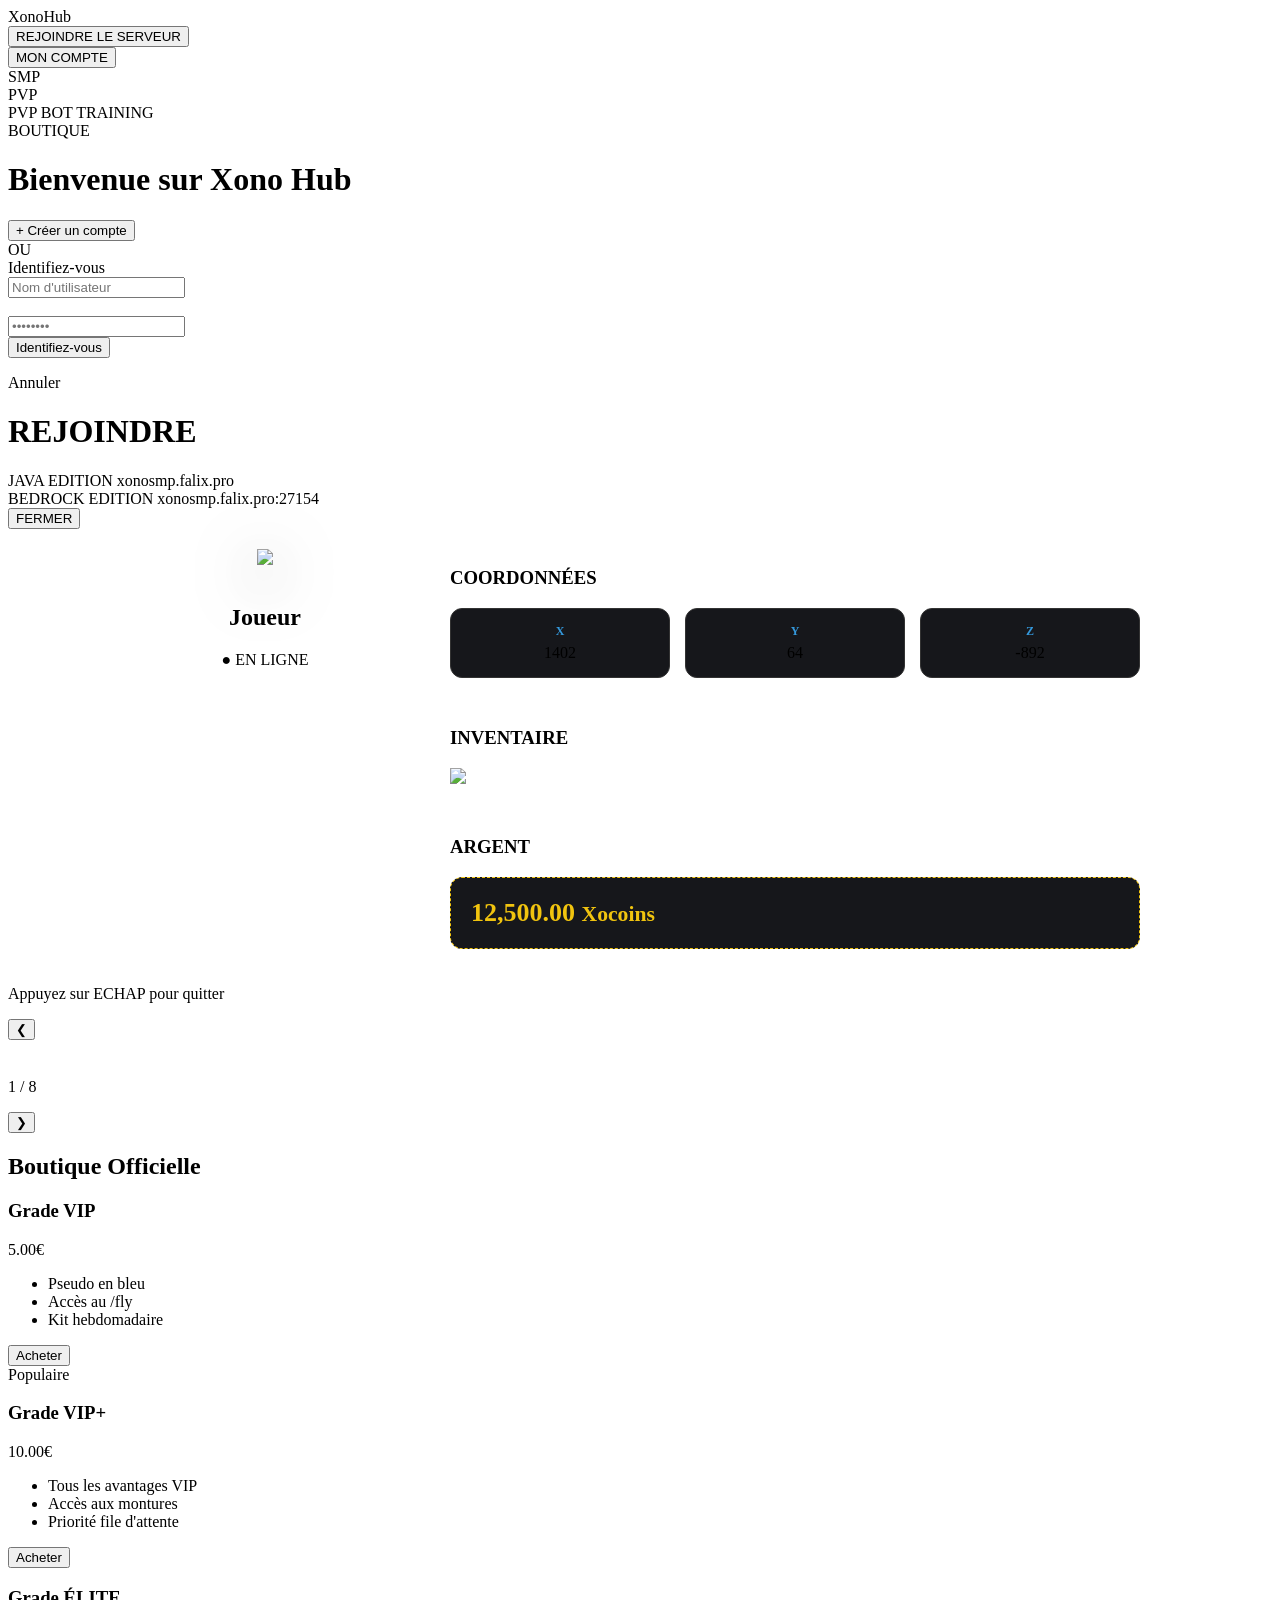
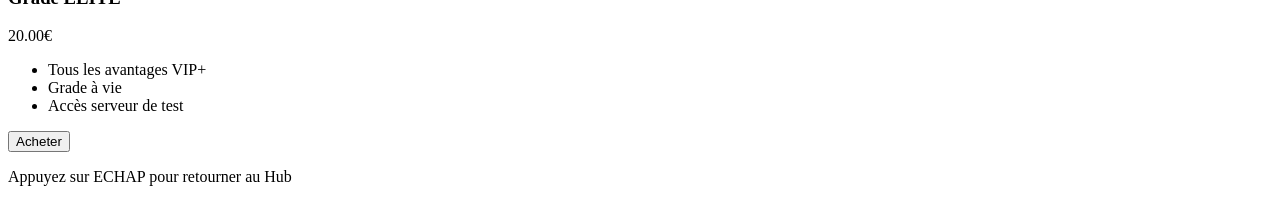
==== index.html @ 07332b5d "Update index.html" ====
<!DOCTYPE html>
<html lang="fr">
<head>
    <meta charset="UTF-8">
    <meta name="viewport" content="width=device-width, initial-scale=1.0">
    <title>XonoHub | Officiel</title>
    <link rel="stylesheet" href="style.css">
    <link href="https://fonts.googleapis.com/css2?family=Poppins:wght@400;600;800&display=swap" rel="stylesheet">
</head>
<body>

    <nav>
        <div class="logo">Xono<span>Hub</span></div>
        <div class="nav-center">
            <button class="btn-join-nav" onclick="openModal('join-modal')">REJOINDRE LE SERVEUR</button>
        </div>
        <div class="auth-buttons">
            <button id="login-btn" class="btn-account" onclick="openModal('login-modal')">MON COMPTE</button>
            <button id="logout-btn" class="btn-logout" onclick="handleLogout()" style="display:none;">DÉCONNEXION</button>
        </div>
    </nav>

    <main class="hub" id="main-hub">
        <div class="grid-container">
            <div class="card smp-btn" onclick="showSection('smp-section')">SMP</div>
            <div class="card pvp-btn" onclick="showSection('kits-section')">PVP</div>
            <div class="card bot-btn">PVP BOT TRAINING</div>
            <div class="card shop-btn" onclick="showSection('shop-section')">BOUTIQUE</div>
        </div>
    </main>

    <div id="login-modal" class="modal">
        <div class="modal-auth-container">
            <div id="auth-step-1" class="auth-card">
                <h1>Bienvenue sur <span>Xono Hub</span></h1>
                <button class="btn-main-auth" onclick="showAuthStep(2)">+ Créer un compte</button>
                <div class="auth-separator">OU</div>
                <div class="login-row">
                    <div class="input-group">
                        <label>Identifiez-vous</label>
                        <div class="input-with-icon">
                            <input type="text" id="login-user" placeholder="Nom d'utilisateur">
                        </div>
                    </div>
                    <div class="input-group">
                        <label>&nbsp;</label>
                        <div class="input-with-icon">
                            <input type="password" id="login-pass" placeholder="••••••••">
                        </div>
                    </div>
                    <button class="btn-submit-auth" onclick="handleLogin()">Identifiez-vous</button>
                </div>
                <p class="auth-footer" onclick="closeEverything()">Annuler</p>
            </div>

            <div id="auth-step-2" class="auth-card" style="display:none;">
                <h1>Créer un compte</h1>
                <div class="input-group full">
                    <label>Choisissez un nom d'utilisateur</label>
                    <input type="text" id="reg-user" placeholder="Nom d'utilisateur">
                    <span id="user-error" class="error-msg"></span>
                </div>
                <div class="check-group">
                    <input type="checkbox" id="check-tos">
                    <label for="check-tos">J'accepte les conditions d'utilisation</label>
                </div>
                <div class="check-group">
                    <input type="checkbox" id="check-data">
                    <label for="check-data">J'accepte que mes données soient stockées</label>
                </div>
                <div class="auth-nav">
                    <button class="btn-text" onclick="showAuthStep(1)">X Annuler</button>
                    <button class="btn-next" onclick="validateStep2()">Suivant ></button>
                </div>
            </div>

            <div id="auth-step-3" class="auth-card" style="display:none;">
                <h1>Créer votre compte</h1>
                <div class="input-group full">
                    <label>Mot de passe</label>
                    <input type="password" id="reg-pass" placeholder="••••••••••••">
                </div>
                <div class="input-group full">
                    <label>Retapez le mot de passe</label>
                    <input type="password" id="reg-pass-confirm" placeholder="••••••••••••">
                </div>
                <div class="auth-nav">
                    <button class="btn-text" onclick="showAuthStep(2)"> < Précédent</button>
                    <button class="btn-submit-final" onclick="handleRegister()">Créer un compte</button>
                </div>
            </div>
        </div>
    </div>

    <div id="join-modal" class="modal">
        <div class="modal-join-content">
            <h1 class="join-title">REJOINDRE</h1>
            <div class="join-container-box">
                <div class="join-row-info">
                    <span class="join-label">JAVA EDITION</span>
                    <span class="join-value">xonosmp.falix.pro</span>
                </div>
                <div class="join-separator-line"></div>
                <div class="join-row-info">
                    <span class="join-label">BEDROCK EDITION</span>
                    <span class="join-value">xonosmp.falix.pro:27154</span>
                </div>
            </div>
            <button onclick="closeEverything()" class="btn-close-join">FERMER</button>
        </div>
    </div>

    <section id="smp-section" class="overlay-section">
        <div class="smp-center-wrapper">
            <div class="smp-layout">
                <div class="skin-side">
                    <img src="https://mc-heads.net/body/Steve" id="player-skin">
                    <h2 id="display-username">Joueur</h2>
                    <div class="status-badge">● EN LIGNE</div>
                </div>
                <div class="stats-side">
                    <div class="stat-group">
                        <h3>COORDONNÉES</h3>
                        <div class="coord-grid">
                            <div class="box"><span>X</span><div id="coord-x">1402</div></div>
                            <div class="box"><span>Y</span><div id="coord-y">64</div></div>
                            <div class="box"><span>Z</span><div id="coord-z">-892</div></div>
                        </div>
                    </div>
                    <div class="stat-group">
                        <h3>INVENTAIRE</h3>
                        <div class="inventory-grid">
                            <div class="slot"><img src="https://minecraft.wiki/images/Netherite_Sword_JE2_BE2.png"></div>
                            <div class="slot"></div><div class="slot"></div><div class="slot"></div>
                            <div class="slot"></div><div class="slot"></div><div class="slot"></div>
                            <div class="slot"></div><div class="slot"></div>
                        </div>
                    </div>
                    <div class="stat-group">
                        <h3>ARGENT</h3>
                        <div class="money-box">12,500.00 <small>Xocoins</small></div>
                    </div>
                </div>
            </div>
            <p class="hint">Appuyez sur <span>ECHAP</span> pour quitter</p>
        </div>
    </section>

    <section id="kits-section" class="overlay-section">
        <div class="kit-page-container">
            <button class="nav-arrow" onclick="changePage(-1)">&#10094;</button>
            <div class="kit-display" id="kit-content">
                <img id="kit-img" src="">
                <h2 id="kit-title"></h2>
                <div class="kit-desc-box"><p id="kit-desc"></p></div>
                <p class="page-counter"><span id="current-p">1</span> / 8</p>
            </div>
            <button class="nav-arrow" onclick="changePage(1)">&#10095;</button>
        </div>
    </section>

    <section id="shop-section" class="overlay-section">
        <div class="shop-wrapper">
            <h2 class="shop-main-title">Boutique Officielle</h2>
            <div class="shop-grid">
                <div class="shop-card">
                    <h3>Grade VIP</h3>
                    <div class="price">5.00€</div>
                    <ul class="features">
                        <li>Pseudo en bleu</li>
                        <li>Accès au /fly</li>
                        <li>Kit hebdomadaire</li>
                    </ul>
                    <button class="btn-buy" onclick="handlePurchase('Grade VIP', 5.00)">Acheter</button>
                </div>

                <div class="shop-card popular">
                    <div class="popular-badge">Populaire</div>
                    <h3>Grade VIP+</h3>
                    <div class="price">10.00€</div>
                    <ul class="features">
                        <li>Tous les avantages VIP</li>
                        <li>Accès aux montures</li>
                        <li>Priorité file d'attente</li>
                    </ul>
                    <button class="btn-buy" onclick="handlePurchase('Grade VIP+', 10.00)">Acheter</button>
                </div>

                <div class="shop-card">
                    <h3>Grade ÉLITE</h3>
                    <div class="price">20.00€</div>
                    <ul class="features">
                        <li>Tous les avantages VIP+</li>
                        <li>Grade à vie</li>
                        <li>Accès serveur de test</li>
                    </ul>
                    <button class="btn-buy" onclick="handlePurchase('Grade ÉLITE', 20.00)">Acheter</button>
                </div>
            </div>
            <p class="hint">Appuyez sur <span>ECHAP</span> pour retourner au Hub</p>
        </div>
    </section>

    <script src="script.js"></script>
</body>
</html>
---- style.css ----
/* --- CORRECTIF DESIGN SMP --- */
.smp-layout {
    display: flex;
    flex-direction: row;
    align-items: flex-start;
    justify-content: center;
    gap: 60px;
    padding: 20px;
    max-width: 1000px;
    margin: 0 auto;
}

.skin-side {
    text-align: center;
    flex: 0 0 250px;
}

#player-skin {
    height: 380px;
    filter: drop-shadow(0 15px 30px rgba(0,0,0,0.6));
    margin-bottom: 15px;
}

.stats-side {
    flex: 1;
    display: flex;
    flex-direction: column;
    gap: 30px;
}

.coord-grid {
    display: grid;
    grid-template-columns: repeat(3, 1fr);
    gap: 15px;
}

.coord-grid .box {
    background: #16171b;
    padding: 15px;
    border-radius: 12px;
    border: 1px solid #333;
    text-align: center;
}

.coord-grid .box span {
    color: #3498db;
    font-weight: 800;
    display: block;
    font-size: 12px;
    margin-bottom: 5px;
}

.money-box {
    background: #16171b;
    padding: 20px;
    border-radius: 12px;
    border: 1px dashed #f1c40f;
    color: #f1c40f;
    font-size: 26px;
    font-weight: 900;
}

/* Mobile responsive */
@media (max-width: 850px) {
    .smp-layout { flex-direction: column; align-items: center; }
}
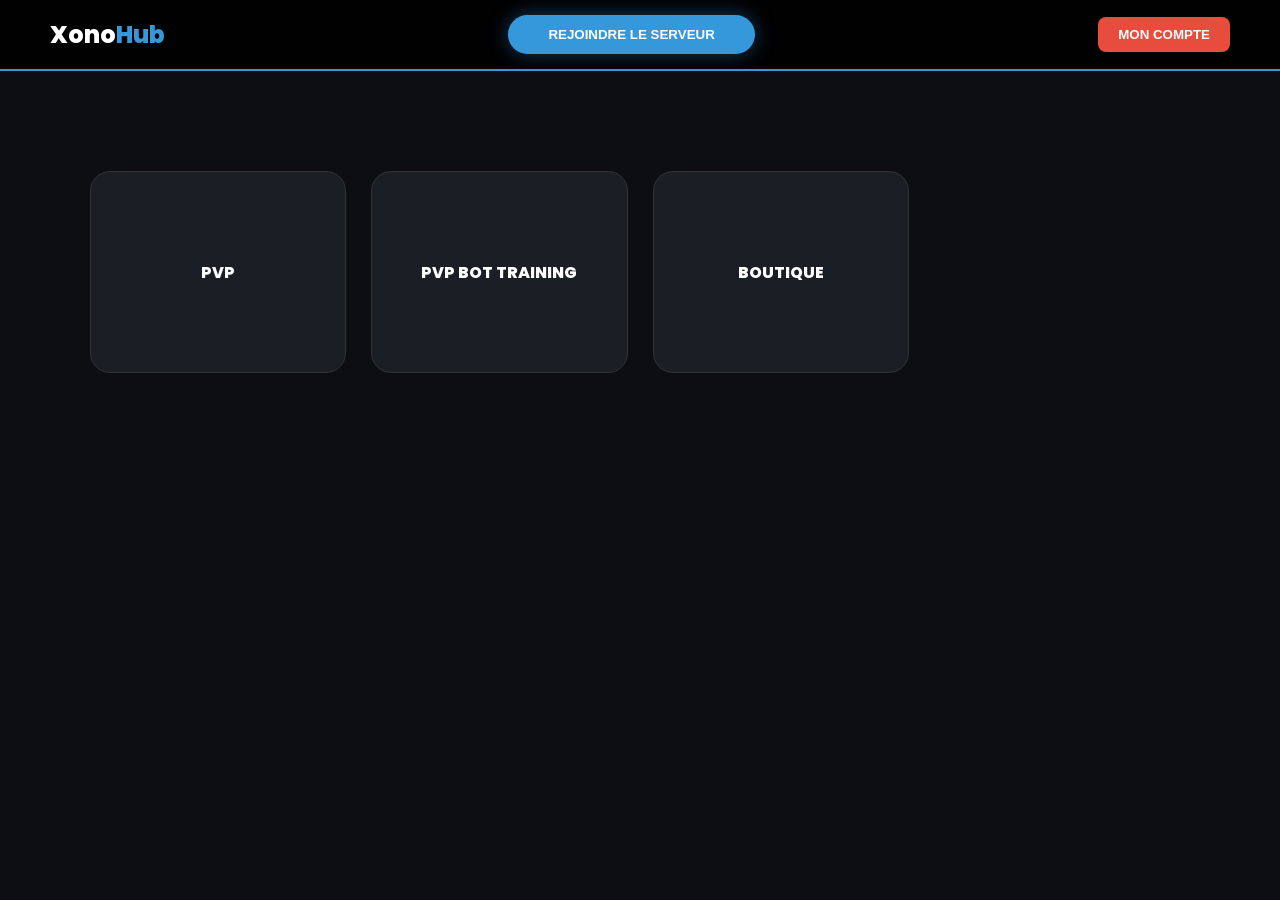
==== commit 42cd01ba: "Update index.html" ====
--- a/index.html
+++ b/index.html
@@ -3,7 +3,7 @@
 <head>
     <meta charset="UTF-8">
     <meta name="viewport" content="width=device-width, initial-scale=1.0">
-    <title>XonoHub | Officiel</title>
+    <title>XonoSMP | Officiel</title>
     <link rel="stylesheet" href="style.css">
     <link href="https://fonts.googleapis.com/css2?family=Poppins:wght@400;600;800&display=swap" rel="stylesheet">
 </head>
@@ -22,7 +22,6 @@
 
     <main class="hub" id="main-hub">
         <div class="grid-container">
-            <div class="card smp-btn" onclick="showSection('smp-section')">SMP</div>
             <div class="card pvp-btn" onclick="showSection('kits-section')">PVP</div>
             <div class="card bot-btn">PVP BOT TRAINING</div>
             <div class="card shop-btn" onclick="showSection('shop-section')">BOUTIQUE</div>
--- a/style.css
+++ b/style.css
@@ -1,66 +1,382 @@
-/* --- CORRECTIF DESIGN SMP --- */
-.smp-layout {
+/* --- VARIABLES ET BASES --- */
+:root {
+    --bg: #0d0e12;
+    --primary: #3498db;
+    --accent: #e74c3c; /* Rouge */
+    --card: #1c1e26;
+    --text: #ffffff;
+    --success: #2ecc71;
+}
+
+body { 
+    margin: 0; 
+    font-family: 'Poppins', sans-serif; 
+    background: var(--bg); 
+    color: var(--text); 
+    overflow: hidden; 
+}
+
+/* --- NAVIGATION --- */
+nav { 
+    display: flex; 
+    justify-content: space-between; 
+    align-items: center; 
+    padding: 15px 50px; 
+    background: rgba(0,0,0,0.9); 
+    border-bottom: 2px solid var(--primary); 
+    z-index: 10; 
+    position: relative; 
+}
+
+.logo { font-weight: 800; font-size: 24px; }
+.logo span { color: var(--primary); }
+
+.nav-center { flex-grow: 1; text-align: center; }
+
+.btn-join-nav { 
+    background: var(--primary); 
+    color: white; 
+    border: none; 
+    padding: 12px 40px; 
+    border-radius: 50px; 
+    font-weight: 800; 
+    cursor: pointer; 
+    box-shadow: 0 0 20px rgba(52, 152, 219, 0.4); 
+    transition: 0.3s; 
+}
+
+/* Zone Boutons Compte & Logout */
+.auth-buttons {
     display: flex;
-    flex-direction: row;
-    align-items: flex-start;
-    justify-content: center;
-    gap: 60px;
-    padding: 20px;
-    max-width: 1000px;
-    margin: 0 auto;
-}
-
-.skin-side {
-    text-align: center;
-    flex: 0 0 250px;
-}
-
-#player-skin {
-    height: 380px;
-    filter: drop-shadow(0 15px 30px rgba(0,0,0,0.6));
-    margin-bottom: 15px;
-}
-
-.stats-side {
-    flex: 1;
-    display: flex;
-    flex-direction: column;
-    gap: 30px;
-}
-
-.coord-grid {
-    display: grid;
-    grid-template-columns: repeat(3, 1fr);
-    gap: 15px;
-}
-
-.coord-grid .box {
-    background: #16171b;
-    padding: 15px;
-    border-radius: 12px;
-    border: 1px solid #333;
-    text-align: center;
-}
-
-.coord-grid .box span {
-    color: #3498db;
-    font-weight: 800;
-    display: block;
-    font-size: 12px;
-    margin-bottom: 5px;
-}
-
-.money-box {
-    background: #16171b;
-    padding: 20px;
-    border-radius: 12px;
-    border: 1px dashed #f1c40f;
-    color: #f1c40f;
-    font-size: 26px;
-    font-weight: 900;
-}
-
-/* Mobile responsive */
-@media (max-width: 850px) {
-    .smp-layout { flex-direction: column; align-items: center; }
-}
+    align-items: center;
+    gap: 10px;
+}
+
+.btn-account { 
+    background: var(--accent); 
+    color: white; 
+    border: none; 
+    padding: 10px 20px; 
+    border-radius: 8px; 
+    font-weight: bold; 
+    cursor: pointer; 
+    transition: 0.3s;
+}
+
+.btn-logout {
+    background-color: #ff4d4d;
+    color: white;
+    border: none;
+    padding: 10px 20px;
+    border-radius: 8px;
+    cursor: pointer;
+    font-family: 'Poppins', sans-serif;
+    font-weight: bold;
+    transition: 0.3s;
+}
+
+.btn-logout:hover {
+    background-color: #cc0000;
+    transform: scale(1.05);
+}
+
+/* --- HUB GRID --- */
+.grid-container { 
+    display: grid; 
+    grid-template-columns: repeat(4, 1fr); 
+    gap: 25px; 
+    max-width: 1100px; 
+    margin: 100px auto; 
+}
+
+.card { 
+    background: var(--card); 
+    height: 200px; 
+    border-radius: 20px; 
+    display: flex; 
+    align-items: center; 
+    justify-content: center; 
+    font-weight: 800; 
+    cursor: pointer; 
+    border: 1px solid #333; 
+    transition: 0.3s; 
+}
+
+.card:hover { 
+    transform: translateY(-10px); 
+    border-color: var(--primary); 
+}
+
+/* --- AUTHENTIFICATION (STYLE ATERNOS) --- */
+.modal { display: none; position: fixed; top: 0; left: 0; width: 100%; height: 100%; background: rgba(0,0,0,0.9); z-index: 1000; }
+
+.modal-auth-container { 
+    width: 100%; 
+    max-width: 600px; 
+    margin: 8% auto; 
+    background: #2c3e50; 
+    border-radius: 5px; 
+    padding: 40px; 
+    color: white; 
+    text-align: center; 
+    box-shadow: 0 10px 30px rgba(0,0,0,0.5); 
+}
+
+.btn-main-auth { 
+    background: #00b0ff; 
+    color: white; 
+    border: none; 
+    width: 100%; 
+    padding: 20px; 
+    font-size: 24px; 
+    font-weight: bold; 
+    border-radius: 5px; 
+    cursor: pointer; 
+}
+
+.auth-separator { 
+    display: flex; 
+    align-items: center; 
+    margin: 20px 0; 
+    font-weight: bold; 
+}
+
+.auth-separator::before, .auth-separator::after { 
+    content: ""; 
+    flex: 1; 
+    height: 2px; 
+    background: white; 
+    margin: 0 15px; 
+}
+
+.login-row { display: flex; gap: 10px; align-items: flex-end; justify-content: center; }
+
+.input-with-icon { background: white; padding: 5px 10px; border-radius: 3px; }
+
+.input-with-icon input { 
+    border: none; 
+    color: #333; 
+    outline: none; 
+    width: 120px; 
+}
+
+.btn-submit-auth { 
+    background: #00b0ff; 
+    border: none; 
+    color: white; 
+    padding: 12px 20px; 
+    border-radius: 3px; 
+    font-weight: bold; 
+    cursor: pointer; 
+}
+
+.input-group.full input { 
+    width: 100%; 
+    background: white; 
+    color: #333; 
+    padding: 12px; 
+    border-radius: 3px; 
+    border: none; 
+    box-sizing: border-box; 
+}
+
+.check-group { 
+    display: flex; 
+    align-items: center; 
+    background: rgba(0,0,0,0.2); 
+    padding: 15px; 
+    margin: 10px 0; 
+    border-radius: 3px; 
+    text-align: left; 
+}
+
+.check-group input { width: 20px; height: 20px; margin-right: 15px; }
+
+.auth-nav { display: flex; justify-content: space-between; margin-top: 30px; }
+
+.btn-next, .btn-submit-final { 
+    background: #007acc; 
+    color: white; 
+    border: none; 
+    padding: 12px 25px; 
+    border-radius: 3px; 
+    cursor: pointer; 
+    font-weight: bold; 
+}
+
+.btn-text { background: transparent; border: none; color: white; cursor: pointer; }
+
+/* --- MODAL REJOINDRE --- */
+.modal-join-content { 
+    background: #16171b; 
+    width: 450px; 
+    margin: 12% auto; 
+    padding: 40px; 
+    border-radius: 15px; 
+    text-align: center; 
+    border: 1px solid #333; 
+    box-shadow: 0 20px 50px rgba(0,0,0,0.8); 
+}
+
+.join-title { font-size: 32px; font-weight: 900; margin-bottom: 25px; letter-spacing: 2px; }
+
+.join-container-box { background: rgba(0,0,0,0.4); padding: 20px; border-radius: 10px; margin-bottom: 25px; }
+
+.join-row-info { display: flex; flex-direction: column; gap: 5px; margin: 10px 0; }
+
+.join-label { color: var(--primary); font-size: 12px; font-weight: bold; }
+
+.join-value { font-size: 18px; font-weight: 800; }
+
+.join-separator-line { width: 40px; height: 2px; background: #444; margin: 10px auto; }
+
+.btn-close-join { 
+    background: var(--primary); 
+    color: white; 
+    border: none; 
+    padding: 12px 50px; 
+    border-radius: 50px; 
+    font-weight: 800; 
+    cursor: pointer; 
+}
+
+/* --- OVERLAYS & SECTIONS --- */
+.overlay-section { 
+    display: none; 
+    position: fixed; 
+    top: 0; 
+    left: 0; 
+    width: 100%; 
+    height: 100%; 
+    background: rgba(10,11,14,0.98); 
+    z-index: 100; 
+    padding: 60px; 
+    box-sizing: border-box; 
+}
+
+.hint { margin-top: 20px; color: #666; font-size: 14px; text-align: center; }
+.hint span { background: #333; padding: 2px 8px; border-radius: 4px; color: #fff; }
+
+/* Section Profil / SMP */
+.smp-center-wrapper { display: flex; flex-direction: column; align-items: center; justify-content: center; height: 100%; }
+
+.smp-layout { 
+    display: flex; gap: 40px; background: var(--card); padding: 40px; 
+    border-radius: 30px; border: 1px solid #444; box-shadow: 0 20px 50px rgba(0,0,0,0.5); 
+}
+
+.skin-side { text-align: center; border-right: 1px solid #333; padding-right: 40px; }
+.skin-side img { height: 350px; margin-bottom: 15px; }
+.status-badge { background: var(--success); color: #000; font-size: 10px; font-weight: 900; padding: 4px 12px; border-radius: 20px; }
+
+.stats-side { display: flex; flex-direction: column; gap: 20px; }
+.stat-group h3 { font-size: 14px; color: var(--primary); margin-bottom: 10px; }
+
+.coord-grid { display: grid; grid-template-columns: repeat(3, 1fr); gap: 10px; }
+.box { background: #000; padding: 15px; border-radius: 10px; border: 1px solid #333; text-align: center; }
+.box span { color: var(--primary); font-weight: 800; display: block; }
+
+.inventory-grid { display: grid; grid-template-columns: repeat(9, 1fr); gap: 5px; }
+.slot { width: 40px; height: 40px; background: #222; border: 1px solid #444; display: flex; align-items: center; justify-content: center; }
+.slot img { width: 25px; }
+
+.money-box { background: #111; padding: 15px; border-radius: 10px; font-size: 24px; font-weight: 800; color: #f1c40f; border: 1px dashed #f1c40f; }
+
+/* --- SECTION KITS --- */
+.kit-page-container { display: flex; align-items: center; justify-content: center; height: 80vh; gap: 40px; }
+
+.kit-display { 
+    background: var(--card); 
+    width: 400px; 
+    padding: 40px; 
+    border-radius: 30px; 
+    text-align: center; 
+    border: 1px solid var(--primary); 
+}
+
+.kit-display img { width: 150px; margin-bottom: 20px; }
+
+.nav-arrow { 
+    background: var(--primary); 
+    border: none; 
+    color: white; 
+    font-size: 20px; 
+    width: 50px; 
+    height: 50px; 
+    border-radius: 50%; 
+    cursor: pointer; 
+    transition: 0.3s;
+}
+
+.nav-arrow:hover { background: #2980b9; }
+
+/* --- SECTION BOUTIQUE --- */
+.shop-wrapper { max-width: 1200px; margin: 0 auto; text-align: center; }
+
+.shop-main-title { font-size: 40px; font-weight: 900; margin-bottom: 50px; text-transform: uppercase; }
+
+.shop-grid { display: flex; justify-content: center; gap: 30px; flex-wrap: wrap; }
+
+.shop-card { 
+    background: #16171b; 
+    border: 1px solid #333; 
+    border-radius: 20px; 
+    padding: 40px 30px; 
+    width: 300px; 
+    position: relative; 
+    transition: 0.3s ease; 
+}
+
+.shop-card.popular { 
+    border: 2px solid var(--primary); 
+    box-shadow: 0 0 30px rgba(52, 152, 219, 0.2); 
+    transform: scale(1.05); 
+}
+
+.popular-badge { 
+    position: absolute; 
+    top: -15px; 
+    left: 50%; 
+    transform: translateX(-50%); 
+    background: var(--primary); 
+    color: white; 
+    padding: 5px 20px; 
+    border-radius: 50px; 
+    font-size: 12px; 
+    font-weight: bold; 
+    text-transform: uppercase; 
+}
+
+.shop-card .price { 
+    font-size: 35px; 
+    font-weight: 900; 
+    color: var(--success); 
+    margin-bottom: 30px; 
+}
+
+.features { 
+    list-style: none; 
+    padding: 0; 
+    margin-bottom: 40px; 
+    color: #aaa; 
+    font-size: 14px; 
+    line-height: 2; 
+}
+
+.btn-buy { 
+    background: var(--primary); 
+    color: white; 
+    border: none; 
+    width: 100%; 
+    padding: 15px; 
+    border-radius: 10px; 
+    font-weight: 800; 
+    font-size: 16px; 
+    cursor: pointer; 
+    transition: 0.3s; 
+}
+
+.btn-buy:hover { 
+    background: #2980b9; 
+    box-shadow: 0 0 20px rgba(52, 152, 219, 0.5); 
+}
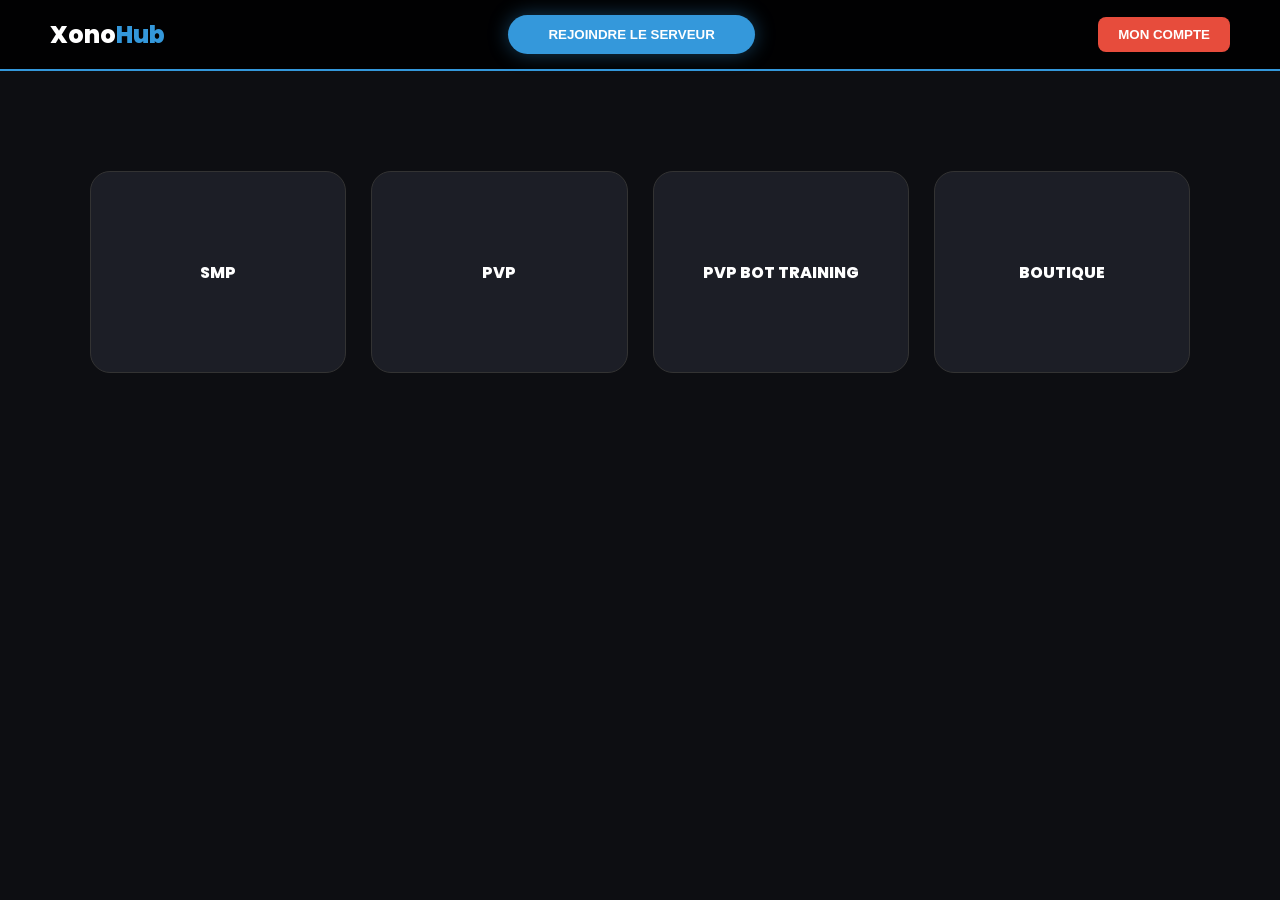
==== commit 2fc9167d: "Update index.html" ====
--- a/index.html
+++ b/index.html
@@ -3,7 +3,7 @@
 <head>
     <meta charset="UTF-8">
     <meta name="viewport" content="width=device-width, initial-scale=1.0">
-    <title>XonoSMP | Officiel</title>
+    <title>XonoHub | Officiel</title>
     <link rel="stylesheet" href="style.css">
     <link href="https://fonts.googleapis.com/css2?family=Poppins:wght@400;600;800&display=swap" rel="stylesheet">
 </head>
@@ -22,6 +22,7 @@
 
     <main class="hub" id="main-hub">
         <div class="grid-container">
+            <div class="card smp-btn" onclick="showSection('smp-section')">SMP</div>
             <div class="card pvp-btn" onclick="showSection('kits-section')">PVP</div>
             <div class="card bot-btn">PVP BOT TRAINING</div>
             <div class="card shop-btn" onclick="showSection('shop-section')">BOUTIQUE</div>
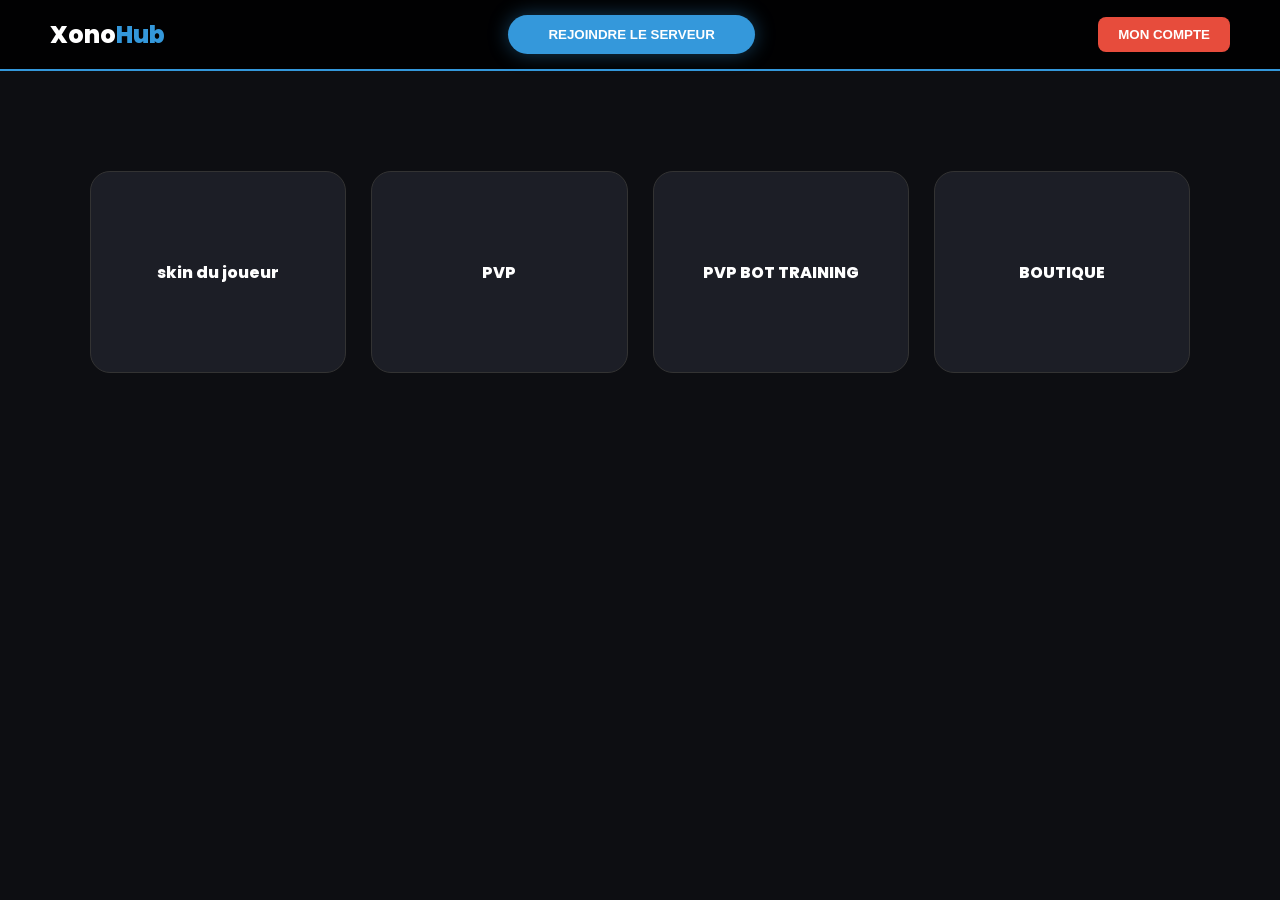
==== commit 24fd6320: "Update index.html" ====
--- a/index.html
+++ b/index.html
@@ -22,7 +22,7 @@
 
     <main class="hub" id="main-hub">
         <div class="grid-container">
-            <div class="card smp-btn" onclick="showSection('smp-section')">SMP</div>
+            <div class="card smp-btn" onclick="showSection('smp-section')">skin du joueur</div>
             <div class="card pvp-btn" onclick="showSection('kits-section')">PVP</div>
             <div class="card bot-btn">PVP BOT TRAINING</div>
             <div class="card shop-btn" onclick="showSection('shop-section')">BOUTIQUE</div>
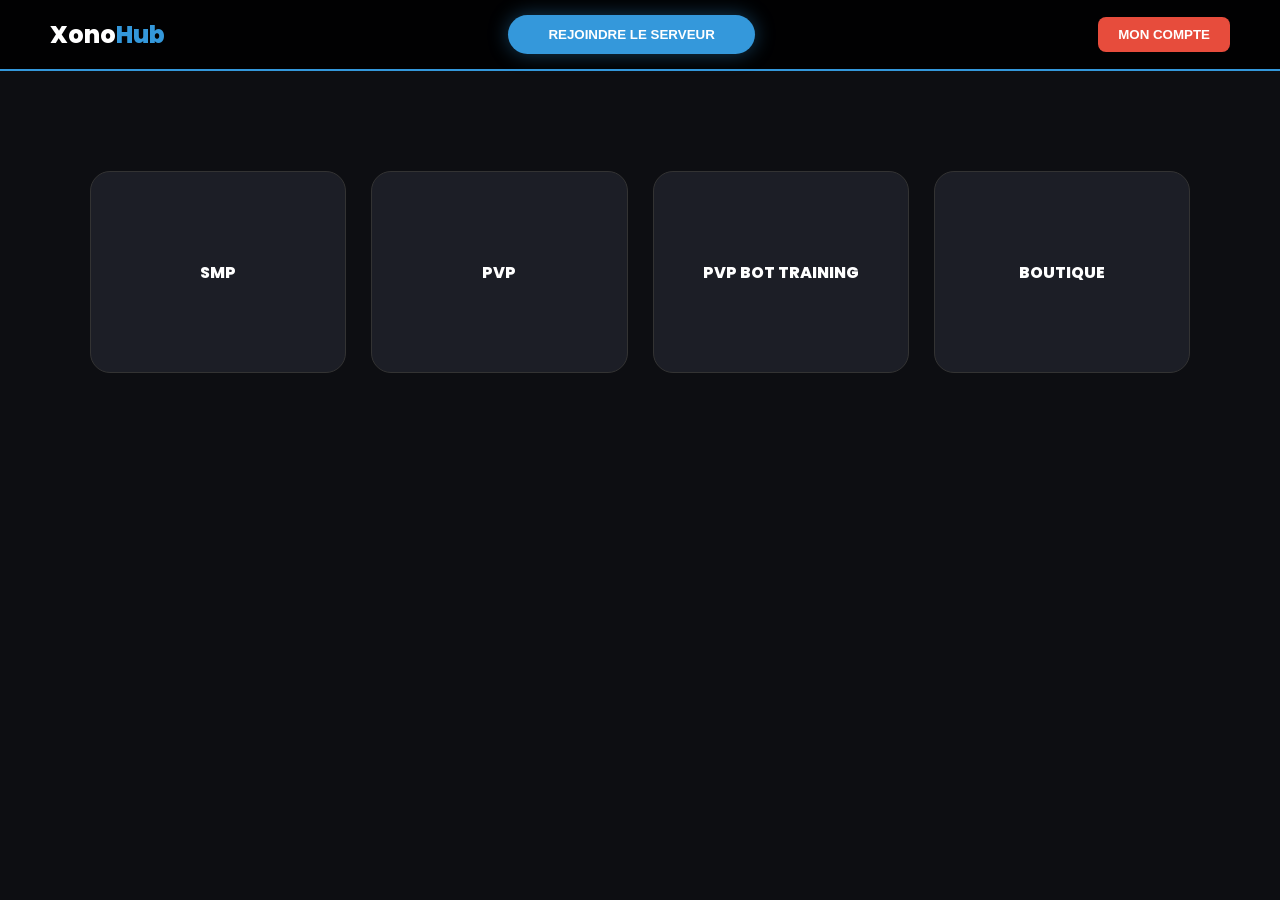
==== commit c1581cc4: "Update index.html" ====
--- a/index.html
+++ b/index.html
@@ -22,12 +22,25 @@
 
     <main class="hub" id="main-hub">
         <div class="grid-container">
-            <div class="card smp-btn" onclick="showSection('smp-section')">skin du joueur</div>
+            <div class="card smp-btn" onclick="showSection('smp-section')">SMP</div>
             <div class="card pvp-btn" onclick="showSection('kits-section')">PVP</div>
             <div class="card bot-btn">PVP BOT TRAINING</div>
             <div class="card shop-btn" onclick="showSection('shop-section')">BOUTIQUE</div>
         </div>
     </main>
+
+    <section id="smp-section" class="overlay-section">
+        <div class="smp-center-wrapper">
+            <div class="smp-layout-simple">
+                <div class="skin-only-container">
+                    <img src="https://mc-heads.net/body/Steve" id="player-skin">
+                    <h2 id="display-username">Chargement...</h2>
+                    <div class="status-badge" id="player-status">● HORS LIGNE</div>
+                </div>
+            </div>
+            <p class="hint">Appuyez sur <span>ECHAP</span> pour quitter</p>
+        </div>
+    </section>
 
     <div id="login-modal" class="modal">
         <div class="modal-auth-container">
@@ -37,57 +50,14 @@
                 <div class="auth-separator">OU</div>
                 <div class="login-row">
                     <div class="input-group">
-                        <label>Identifiez-vous</label>
-                        <div class="input-with-icon">
-                            <input type="text" id="login-user" placeholder="Nom d'utilisateur">
-                        </div>
+                        <input type="text" id="login-user" placeholder="Pseudo">
                     </div>
                     <div class="input-group">
-                        <label>&nbsp;</label>
-                        <div class="input-with-icon">
-                            <input type="password" id="login-pass" placeholder="••••••••">
-                        </div>
+                        <input type="password" id="login-pass" placeholder="••••••••">
                     </div>
-                    <button class="btn-submit-auth" onclick="handleLogin()">Identifiez-vous</button>
+                    <button class="btn-submit-auth" onclick="handleLogin()">Connexion</button>
                 </div>
                 <p class="auth-footer" onclick="closeEverything()">Annuler</p>
-            </div>
-
-            <div id="auth-step-2" class="auth-card" style="display:none;">
-                <h1>Créer un compte</h1>
-                <div class="input-group full">
-                    <label>Choisissez un nom d'utilisateur</label>
-                    <input type="text" id="reg-user" placeholder="Nom d'utilisateur">
-                    <span id="user-error" class="error-msg"></span>
-                </div>
-                <div class="check-group">
-                    <input type="checkbox" id="check-tos">
-                    <label for="check-tos">J'accepte les conditions d'utilisation</label>
-                </div>
-                <div class="check-group">
-                    <input type="checkbox" id="check-data">
-                    <label for="check-data">J'accepte que mes données soient stockées</label>
-                </div>
-                <div class="auth-nav">
-                    <button class="btn-text" onclick="showAuthStep(1)">X Annuler</button>
-                    <button class="btn-next" onclick="validateStep2()">Suivant ></button>
-                </div>
-            </div>
-
-            <div id="auth-step-3" class="auth-card" style="display:none;">
-                <h1>Créer votre compte</h1>
-                <div class="input-group full">
-                    <label>Mot de passe</label>
-                    <input type="password" id="reg-pass" placeholder="••••••••••••">
-                </div>
-                <div class="input-group full">
-                    <label>Retapez le mot de passe</label>
-                    <input type="password" id="reg-pass-confirm" placeholder="••••••••••••">
-                </div>
-                <div class="auth-nav">
-                    <button class="btn-text" onclick="showAuthStep(2)"> < Précédent</button>
-                    <button class="btn-submit-final" onclick="handleRegister()">Créer un compte</button>
-                </div>
             </div>
         </div>
     </div>
@@ -108,97 +78,6 @@
             </div>
             <button onclick="closeEverything()" class="btn-close-join">FERMER</button>
         </div>
-    </div>
-
-    <section id="smp-section" class="overlay-section">
-        <div class="smp-center-wrapper">
-            <div class="smp-layout">
-                <div class="skin-side">
-                    <img src="https://mc-heads.net/body/Steve" id="player-skin">
-                    <h2 id="display-username">Joueur</h2>
-                    <div class="status-badge">● EN LIGNE</div>
-                </div>
-                <div class="stats-side">
-                    <div class="stat-group">
-                        <h3>COORDONNÉES</h3>
-                        <div class="coord-grid">
-                            <div class="box"><span>X</span><div id="coord-x">1402</div></div>
-                            <div class="box"><span>Y</span><div id="coord-y">64</div></div>
-                            <div class="box"><span>Z</span><div id="coord-z">-892</div></div>
-                        </div>
-                    </div>
-                    <div class="stat-group">
-                        <h3>INVENTAIRE</h3>
-                        <div class="inventory-grid">
-                            <div class="slot"><img src="https://minecraft.wiki/images/Netherite_Sword_JE2_BE2.png"></div>
-                            <div class="slot"></div><div class="slot"></div><div class="slot"></div>
-                            <div class="slot"></div><div class="slot"></div><div class="slot"></div>
-                            <div class="slot"></div><div class="slot"></div>
-                        </div>
-                    </div>
-                    <div class="stat-group">
-                        <h3>ARGENT</h3>
-                        <div class="money-box">12,500.00 <small>Xocoins</small></div>
-                    </div>
-                </div>
-            </div>
-            <p class="hint">Appuyez sur <span>ECHAP</span> pour quitter</p>
-        </div>
-    </section>
-
-    <section id="kits-section" class="overlay-section">
-        <div class="kit-page-container">
-            <button class="nav-arrow" onclick="changePage(-1)">&#10094;</button>
-            <div class="kit-display" id="kit-content">
-                <img id="kit-img" src="">
-                <h2 id="kit-title"></h2>
-                <div class="kit-desc-box"><p id="kit-desc"></p></div>
-                <p class="page-counter"><span id="current-p">1</span> / 8</p>
-            </div>
-            <button class="nav-arrow" onclick="changePage(1)">&#10095;</button>
-        </div>
-    </section>
-
-    <section id="shop-section" class="overlay-section">
-        <div class="shop-wrapper">
-            <h2 class="shop-main-title">Boutique Officielle</h2>
-            <div class="shop-grid">
-                <div class="shop-card">
-                    <h3>Grade VIP</h3>
-                    <div class="price">5.00€</div>
-                    <ul class="features">
-                        <li>Pseudo en bleu</li>
-                        <li>Accès au /fly</li>
-                        <li>Kit hebdomadaire</li>
-                    </ul>
-                    <button class="btn-buy" onclick="handlePurchase('Grade VIP', 5.00)">Acheter</button>
-                </div>
-
-                <div class="shop-card popular">
-                    <div class="popular-badge">Populaire</div>
-                    <h3>Grade VIP+</h3>
-                    <div class="price">10.00€</div>
-                    <ul class="features">
-                        <li>Tous les avantages VIP</li>
-                        <li>Accès aux montures</li>
-                        <li>Priorité file d'attente</li>
-                    </ul>
-                    <button class="btn-buy" onclick="handlePurchase('Grade VIP+', 10.00)">Acheter</button>
-                </div>
-
-                <div class="shop-card">
-                    <h3>Grade ÉLITE</h3>
-                    <div class="price">20.00€</div>
-                    <ul class="features">
-                        <li>Tous les avantages VIP+</li>
-                        <li>Grade à vie</li>
-                        <li>Accès serveur de test</li>
-                    </ul>
-                    <button class="btn-buy" onclick="handlePurchase('Grade ÉLITE', 20.00)">Acheter</button>
-                </div>
-            </div>
-            <p class="hint">Appuyez sur <span>ECHAP</span> pour retourner au Hub</p>
-        </div>
     </section>
 
     <script src="script.js"></script>
--- a/style.css
+++ b/style.css
@@ -272,16 +272,6 @@
 .stats-side { display: flex; flex-direction: column; gap: 20px; }
 .stat-group h3 { font-size: 14px; color: var(--primary); margin-bottom: 10px; }
 
-.coord-grid { display: grid; grid-template-columns: repeat(3, 1fr); gap: 10px; }
-.box { background: #000; padding: 15px; border-radius: 10px; border: 1px solid #333; text-align: center; }
-.box span { color: var(--primary); font-weight: 800; display: block; }
-
-.inventory-grid { display: grid; grid-template-columns: repeat(9, 1fr); gap: 5px; }
-.slot { width: 40px; height: 40px; background: #222; border: 1px solid #444; display: flex; align-items: center; justify-content: center; }
-.slot img { width: 25px; }
-
-.money-box { background: #111; padding: 15px; border-radius: 10px; font-size: 24px; font-weight: 800; color: #f1c40f; border: 1px dashed #f1c40f; }
-
 /* --- SECTION KITS --- */
 .kit-page-container { display: flex; align-items: center; justify-content: center; height: 80vh; gap: 40px; }
 
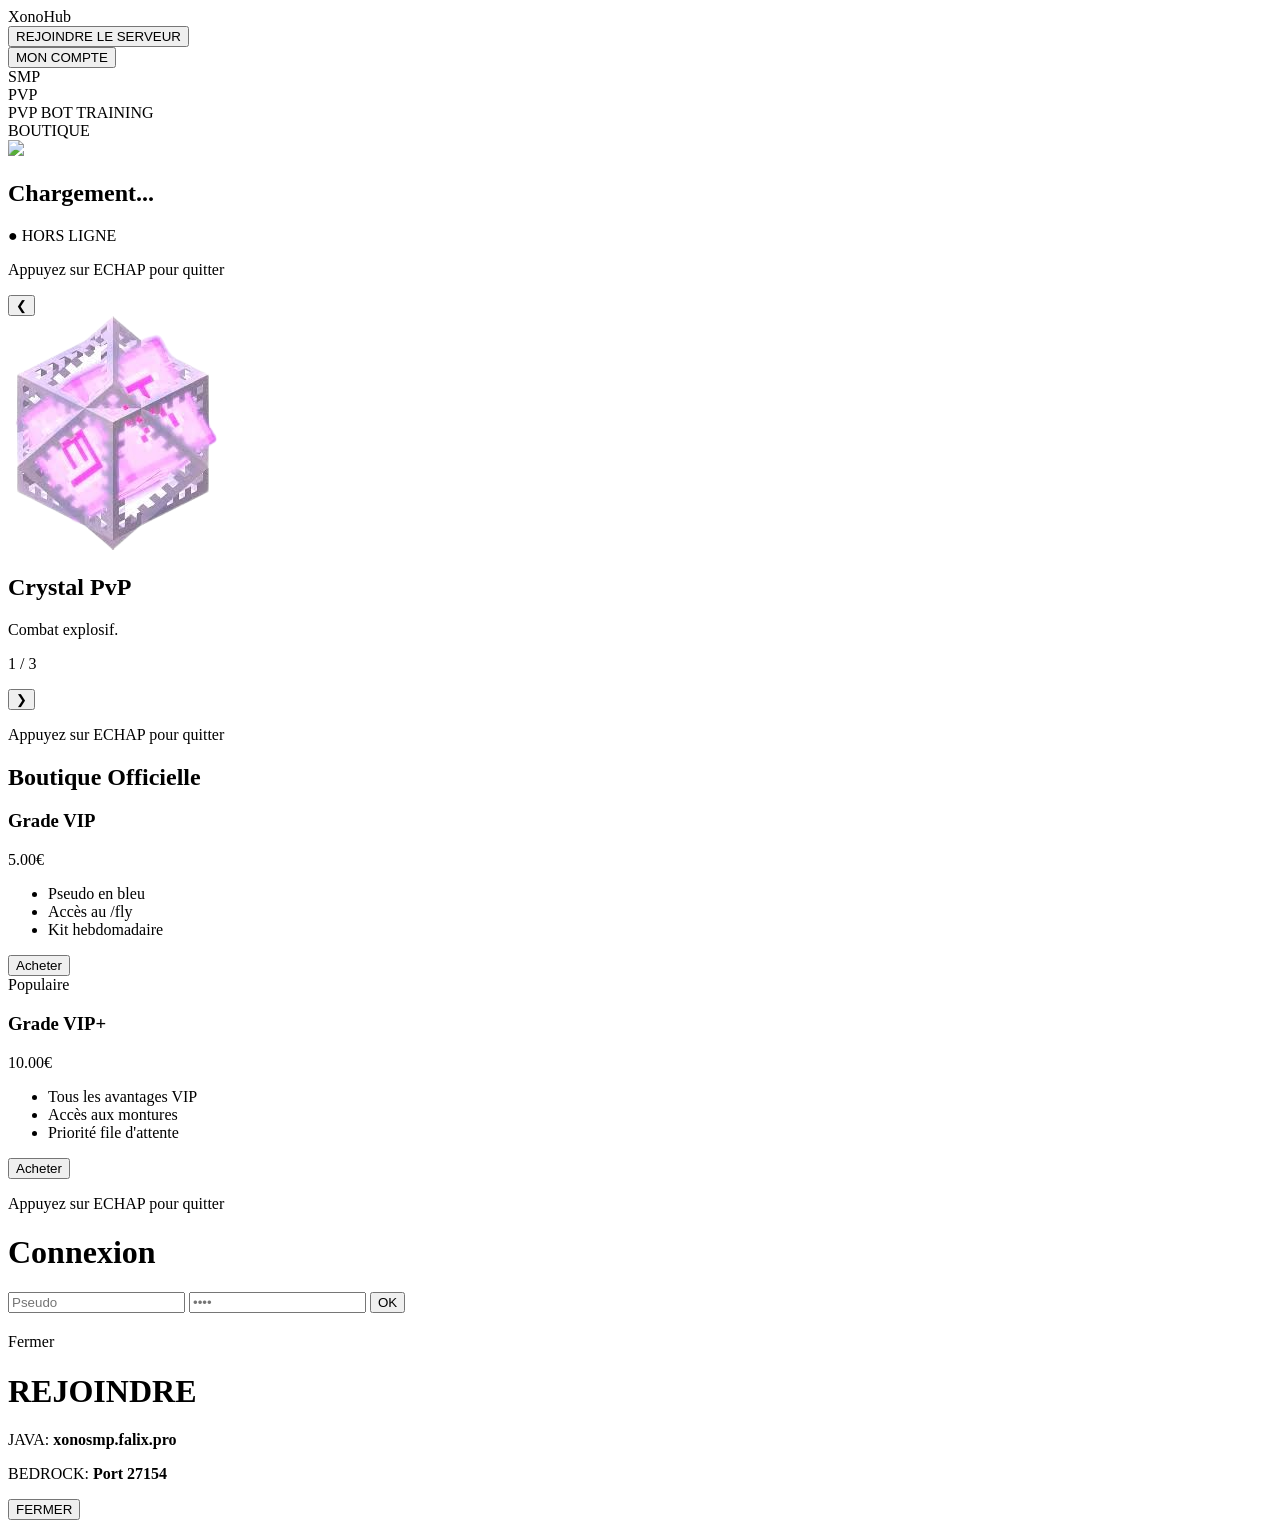
==== commit 422f49b8: "Update index.html" ====
--- a/index.html
+++ b/index.html
@@ -42,43 +42,70 @@
         </div>
     </section>
 
+    <section id="kits-section" class="overlay-section">
+        <div class="kit-page-container">
+            <button class="nav-arrow" onclick="changePage(-1)">&#10094;</button>
+            <div class="kit-display" id="kit-content">
+                <img id="kit-img" src="images/crystal.png">
+                <h2 id="kit-title">Crystal PvP</h2>
+                <div class="kit-desc-box"><p id="kit-desc">Combat explosif.</p></div>
+                <p class="page-counter"><span id="current-p">1</span> / 3</p>
+            </div>
+            <button class="nav-arrow" onclick="changePage(1)">&#10095;</button>
+        </div>
+        <p class="hint">Appuyez sur <span>ECHAP</span> pour quitter</p>
+    </section>
+
+    <section id="shop-section" class="overlay-section">
+        <div class="shop-wrapper">
+            <h2 class="shop-main-title">Boutique Officielle</h2>
+            <div class="shop-grid">
+                <div class="shop-card">
+                    <h3>Grade VIP</h3>
+                    <div class="price">5.00€</div>
+                    <ul class="features">
+                        <li>Pseudo en bleu</li>
+                        <li>Accès au /fly</li>
+                        <li>Kit hebdomadaire</li>
+                    </ul>
+                    <button class="btn-buy" onclick="handlePurchase('Grade VIP', 5.00)">Acheter</button>
+                </div>
+                <div class="shop-card popular">
+                    <div class="popular-badge">Populaire</div>
+                    <h3>Grade VIP+</h3>
+                    <div class="price">10.00€</div>
+                    <ul class="features">
+                        <li>Tous les avantages VIP</li>
+                        <li>Accès aux montures</li>
+                        <li>Priorité file d'attente</li>
+                    </ul>
+                    <button class="btn-buy" onclick="handlePurchase('Grade VIP+', 10.00)">Acheter</button>
+                </div>
+            </div>
+            <p class="hint">Appuyez sur <span>ECHAP</span> pour quitter</p>
+        </div>
+    </section>
+
     <div id="login-modal" class="modal">
         <div class="modal-auth-container">
-            <div id="auth-step-1" class="auth-card">
-                <h1>Bienvenue sur <span>Xono Hub</span></h1>
-                <button class="btn-main-auth" onclick="showAuthStep(2)">+ Créer un compte</button>
-                <div class="auth-separator">OU</div>
-                <div class="login-row">
-                    <div class="input-group">
-                        <input type="text" id="login-user" placeholder="Pseudo">
-                    </div>
-                    <div class="input-group">
-                        <input type="password" id="login-pass" placeholder="••••••••">
-                    </div>
-                    <button class="btn-submit-auth" onclick="handleLogin()">Connexion</button>
-                </div>
-                <p class="auth-footer" onclick="closeEverything()">Annuler</p>
+            <h1>Connexion</h1>
+            <div class="login-row">
+                <input type="text" id="login-user" placeholder="Pseudo">
+                <input type="password" id="login-pass" placeholder="••••">
+                <button class="btn-submit-auth" onclick="handleLogin()">OK</button>
             </div>
+            <p onclick="closeEverything()" style="cursor:pointer; margin-top:20px;">Fermer</p>
         </div>
     </div>
 
     <div id="join-modal" class="modal">
         <div class="modal-join-content">
-            <h1 class="join-title">REJOINDRE</h1>
-            <div class="join-container-box">
-                <div class="join-row-info">
-                    <span class="join-label">JAVA EDITION</span>
-                    <span class="join-value">xonosmp.falix.pro</span>
-                </div>
-                <div class="join-separator-line"></div>
-                <div class="join-row-info">
-                    <span class="join-label">BEDROCK EDITION</span>
-                    <span class="join-value">xonosmp.falix.pro:27154</span>
-                </div>
-            </div>
+            <h1>REJOINDRE</h1>
+            <p>JAVA: <b>xonosmp.falix.pro</b></p>
+            <p>BEDROCK: <b>Port 27154</b></p>
             <button onclick="closeEverything()" class="btn-close-join">FERMER</button>
         </div>
-    </section>
+    </div>
 
     <script src="script.js"></script>
 </body>
--- a/style.css
+++ b/style.css
@@ -1,372 +1,58 @@
-/* --- VARIABLES ET BASES --- */
-:root {
-    --bg: #0d0e12;
-    --primary: #3498db;
-    --accent: #e74c3c; /* Rouge */
-    --card: #1c1e26;
-    --text: #ffffff;
-    --success: #2ecc71;
+let user = JSON.parse(localStorage.getItem('user')) || null;
+
+window.addEventListener('DOMContentLoaded', () => {
+    updateUserData();
+    if(user) syncMinecraftData();
+});
+
+// SYNCHRONISATION AVEC LE SERVEUR (data.json)
+async function syncMinecraftData() {
+    try {
+        const response = await fetch('data.json?t=' + Date.now());
+        const data = await response.json();
+
+        // Mise à jour du pseudo et du statut
+        document.getElementById('display-username').innerText = data.pseudo;
+        
+        const statusBadge = document.getElementById('player-status');
+        if (statusBadge) {
+            statusBadge.style.background = data.online ? "#2ecc71" : "#e74c3c";
+            statusBadge.innerText = data.online ? "● EN LIGNE" : "● HORS LIGNE";
+        }
+
+        // Mise à jour du Skin
+        const skinImg = document.getElementById('player-skin');
+        if (skinImg) skinImg.src = `https://mc-heads.net/body/${data.pseudo}`;
+
+    } catch (err) {
+        console.warn("Erreur de synchro : data.json introuvable.");
+    }
 }
 
-body { 
-    margin: 0; 
-    font-family: 'Poppins', sans-serif; 
-    background: var(--bg); 
-    color: var(--text); 
-    overflow: hidden; 
+function updateUserData() {
+    const loginBtn = document.getElementById('login-btn');
+    if(user && loginBtn) {
+        loginBtn.innerText = user.name.toUpperCase();
+        document.getElementById('logout-btn').style.display = "inline-block";
+    }
 }
 
-/* --- NAVIGATION --- */
-nav { 
-    display: flex; 
-    justify-content: space-between; 
-    align-items: center; 
-    padding: 15px 50px; 
-    background: rgba(0,0,0,0.9); 
-    border-bottom: 2px solid var(--primary); 
-    z-index: 10; 
-    position: relative; 
+// NAVIGATION
+function showSection(id) {
+    closeEverything(); 
+    const section = document.getElementById(id);
+    if(section) {
+        section.style.display = "block";
+        document.getElementById('main-hub').style.filter = "blur(10px)";
+        if(id === 'smp-section') syncMinecraftData();
+    }
 }
 
-.logo { font-weight: 800; font-size: 24px; }
-.logo span { color: var(--primary); }
+function openModal(id) { document.getElementById(id).style.display = "block"; }
 
-.nav-center { flex-grow: 1; text-align: center; }
-
-.btn-join-nav { 
-    background: var(--primary); 
-    color: white; 
-    border: none; 
-    padding: 12px 40px; 
-    border-radius: 50px; 
-    font-weight: 800; 
-    cursor: pointer; 
-    box-shadow: 0 0 20px rgba(52, 152, 219, 0.4); 
-    transition: 0.3s; 
+function closeEverything() {
+    document.querySelectorAll('.overlay-section, .modal').forEach(el => el.style.display = 'none');
+    document.getElementById('main-hub').style.filter = "none";
 }
 
-/* Zone Boutons Compte & Logout */
-.auth-buttons {
-    display: flex;
-    align-items: center;
-    gap: 10px;
-}
-
-.btn-account { 
-    background: var(--accent); 
-    color: white; 
-    border: none; 
-    padding: 10px 20px; 
-    border-radius: 8px; 
-    font-weight: bold; 
-    cursor: pointer; 
-    transition: 0.3s;
-}
-
-.btn-logout {
-    background-color: #ff4d4d;
-    color: white;
-    border: none;
-    padding: 10px 20px;
-    border-radius: 8px;
-    cursor: pointer;
-    font-family: 'Poppins', sans-serif;
-    font-weight: bold;
-    transition: 0.3s;
-}
-
-.btn-logout:hover {
-    background-color: #cc0000;
-    transform: scale(1.05);
-}
-
-/* --- HUB GRID --- */
-.grid-container { 
-    display: grid; 
-    grid-template-columns: repeat(4, 1fr); 
-    gap: 25px; 
-    max-width: 1100px; 
-    margin: 100px auto; 
-}
-
-.card { 
-    background: var(--card); 
-    height: 200px; 
-    border-radius: 20px; 
-    display: flex; 
-    align-items: center; 
-    justify-content: center; 
-    font-weight: 800; 
-    cursor: pointer; 
-    border: 1px solid #333; 
-    transition: 0.3s; 
-}
-
-.card:hover { 
-    transform: translateY(-10px); 
-    border-color: var(--primary); 
-}
-
-/* --- AUTHENTIFICATION (STYLE ATERNOS) --- */
-.modal { display: none; position: fixed; top: 0; left: 0; width: 100%; height: 100%; background: rgba(0,0,0,0.9); z-index: 1000; }
-
-.modal-auth-container { 
-    width: 100%; 
-    max-width: 600px; 
-    margin: 8% auto; 
-    background: #2c3e50; 
-    border-radius: 5px; 
-    padding: 40px; 
-    color: white; 
-    text-align: center; 
-    box-shadow: 0 10px 30px rgba(0,0,0,0.5); 
-}
-
-.btn-main-auth { 
-    background: #00b0ff; 
-    color: white; 
-    border: none; 
-    width: 100%; 
-    padding: 20px; 
-    font-size: 24px; 
-    font-weight: bold; 
-    border-radius: 5px; 
-    cursor: pointer; 
-}
-
-.auth-separator { 
-    display: flex; 
-    align-items: center; 
-    margin: 20px 0; 
-    font-weight: bold; 
-}
-
-.auth-separator::before, .auth-separator::after { 
-    content: ""; 
-    flex: 1; 
-    height: 2px; 
-    background: white; 
-    margin: 0 15px; 
-}
-
-.login-row { display: flex; gap: 10px; align-items: flex-end; justify-content: center; }
-
-.input-with-icon { background: white; padding: 5px 10px; border-radius: 3px; }
-
-.input-with-icon input { 
-    border: none; 
-    color: #333; 
-    outline: none; 
-    width: 120px; 
-}
-
-.btn-submit-auth { 
-    background: #00b0ff; 
-    border: none; 
-    color: white; 
-    padding: 12px 20px; 
-    border-radius: 3px; 
-    font-weight: bold; 
-    cursor: pointer; 
-}
-
-.input-group.full input { 
-    width: 100%; 
-    background: white; 
-    color: #333; 
-    padding: 12px; 
-    border-radius: 3px; 
-    border: none; 
-    box-sizing: border-box; 
-}
-
-.check-group { 
-    display: flex; 
-    align-items: center; 
-    background: rgba(0,0,0,0.2); 
-    padding: 15px; 
-    margin: 10px 0; 
-    border-radius: 3px; 
-    text-align: left; 
-}
-
-.check-group input { width: 20px; height: 20px; margin-right: 15px; }
-
-.auth-nav { display: flex; justify-content: space-between; margin-top: 30px; }
-
-.btn-next, .btn-submit-final { 
-    background: #007acc; 
-    color: white; 
-    border: none; 
-    padding: 12px 25px; 
-    border-radius: 3px; 
-    cursor: pointer; 
-    font-weight: bold; 
-}
-
-.btn-text { background: transparent; border: none; color: white; cursor: pointer; }
-
-/* --- MODAL REJOINDRE --- */
-.modal-join-content { 
-    background: #16171b; 
-    width: 450px; 
-    margin: 12% auto; 
-    padding: 40px; 
-    border-radius: 15px; 
-    text-align: center; 
-    border: 1px solid #333; 
-    box-shadow: 0 20px 50px rgba(0,0,0,0.8); 
-}
-
-.join-title { font-size: 32px; font-weight: 900; margin-bottom: 25px; letter-spacing: 2px; }
-
-.join-container-box { background: rgba(0,0,0,0.4); padding: 20px; border-radius: 10px; margin-bottom: 25px; }
-
-.join-row-info { display: flex; flex-direction: column; gap: 5px; margin: 10px 0; }
-
-.join-label { color: var(--primary); font-size: 12px; font-weight: bold; }
-
-.join-value { font-size: 18px; font-weight: 800; }
-
-.join-separator-line { width: 40px; height: 2px; background: #444; margin: 10px auto; }
-
-.btn-close-join { 
-    background: var(--primary); 
-    color: white; 
-    border: none; 
-    padding: 12px 50px; 
-    border-radius: 50px; 
-    font-weight: 800; 
-    cursor: pointer; 
-}
-
-/* --- OVERLAYS & SECTIONS --- */
-.overlay-section { 
-    display: none; 
-    position: fixed; 
-    top: 0; 
-    left: 0; 
-    width: 100%; 
-    height: 100%; 
-    background: rgba(10,11,14,0.98); 
-    z-index: 100; 
-    padding: 60px; 
-    box-sizing: border-box; 
-}
-
-.hint { margin-top: 20px; color: #666; font-size: 14px; text-align: center; }
-.hint span { background: #333; padding: 2px 8px; border-radius: 4px; color: #fff; }
-
-/* Section Profil / SMP */
-.smp-center-wrapper { display: flex; flex-direction: column; align-items: center; justify-content: center; height: 100%; }
-
-.smp-layout { 
-    display: flex; gap: 40px; background: var(--card); padding: 40px; 
-    border-radius: 30px; border: 1px solid #444; box-shadow: 0 20px 50px rgba(0,0,0,0.5); 
-}
-
-.skin-side { text-align: center; border-right: 1px solid #333; padding-right: 40px; }
-.skin-side img { height: 350px; margin-bottom: 15px; }
-.status-badge { background: var(--success); color: #000; font-size: 10px; font-weight: 900; padding: 4px 12px; border-radius: 20px; }
-
-.stats-side { display: flex; flex-direction: column; gap: 20px; }
-.stat-group h3 { font-size: 14px; color: var(--primary); margin-bottom: 10px; }
-
-/* --- SECTION KITS --- */
-.kit-page-container { display: flex; align-items: center; justify-content: center; height: 80vh; gap: 40px; }
-
-.kit-display { 
-    background: var(--card); 
-    width: 400px; 
-    padding: 40px; 
-    border-radius: 30px; 
-    text-align: center; 
-    border: 1px solid var(--primary); 
-}
-
-.kit-display img { width: 150px; margin-bottom: 20px; }
-
-.nav-arrow { 
-    background: var(--primary); 
-    border: none; 
-    color: white; 
-    font-size: 20px; 
-    width: 50px; 
-    height: 50px; 
-    border-radius: 50%; 
-    cursor: pointer; 
-    transition: 0.3s;
-}
-
-.nav-arrow:hover { background: #2980b9; }
-
-/* --- SECTION BOUTIQUE --- */
-.shop-wrapper { max-width: 1200px; margin: 0 auto; text-align: center; }
-
-.shop-main-title { font-size: 40px; font-weight: 900; margin-bottom: 50px; text-transform: uppercase; }
-
-.shop-grid { display: flex; justify-content: center; gap: 30px; flex-wrap: wrap; }
-
-.shop-card { 
-    background: #16171b; 
-    border: 1px solid #333; 
-    border-radius: 20px; 
-    padding: 40px 30px; 
-    width: 300px; 
-    position: relative; 
-    transition: 0.3s ease; 
-}
-
-.shop-card.popular { 
-    border: 2px solid var(--primary); 
-    box-shadow: 0 0 30px rgba(52, 152, 219, 0.2); 
-    transform: scale(1.05); 
-}
-
-.popular-badge { 
-    position: absolute; 
-    top: -15px; 
-    left: 50%; 
-    transform: translateX(-50%); 
-    background: var(--primary); 
-    color: white; 
-    padding: 5px 20px; 
-    border-radius: 50px; 
-    font-size: 12px; 
-    font-weight: bold; 
-    text-transform: uppercase; 
-}
-
-.shop-card .price { 
-    font-size: 35px; 
-    font-weight: 900; 
-    color: var(--success); 
-    margin-bottom: 30px; 
-}
-
-.features { 
-    list-style: none; 
-    padding: 0; 
-    margin-bottom: 40px; 
-    color: #aaa; 
-    font-size: 14px; 
-    line-height: 2; 
-}
-
-.btn-buy { 
-    background: var(--primary); 
-    color: white; 
-    border: none; 
-    width: 100%; 
-    padding: 15px; 
-    border-radius: 10px; 
-    font-weight: 800; 
-    font-size: 16px; 
-    cursor: pointer; 
-    transition: 0.3s; 
-}
-
-.btn-buy:hover { 
-    background: #2980b9; 
-    box-shadow: 0 0 20px rgba(52, 152, 219, 0.5); 
-}
+document.addEventListener('keydown', (e) => { if(e.key === "Escape") closeEverything(); });
